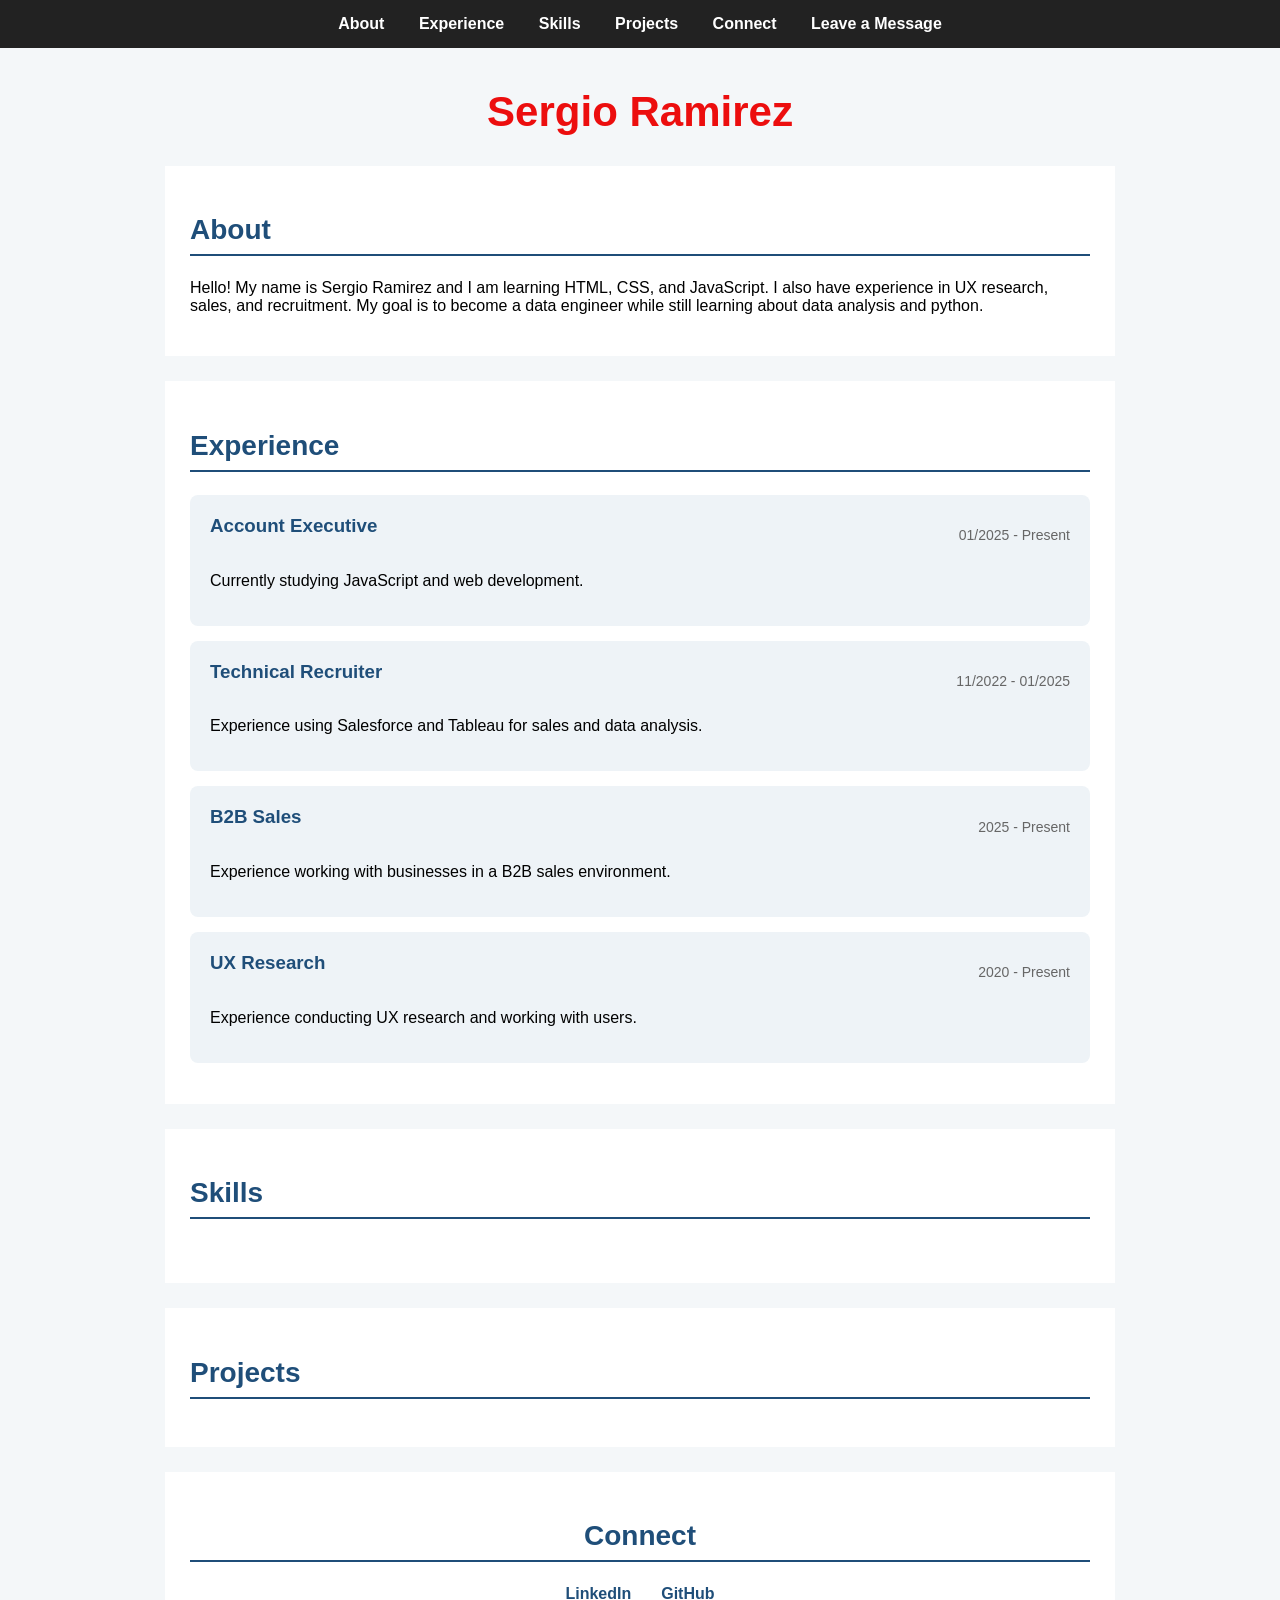
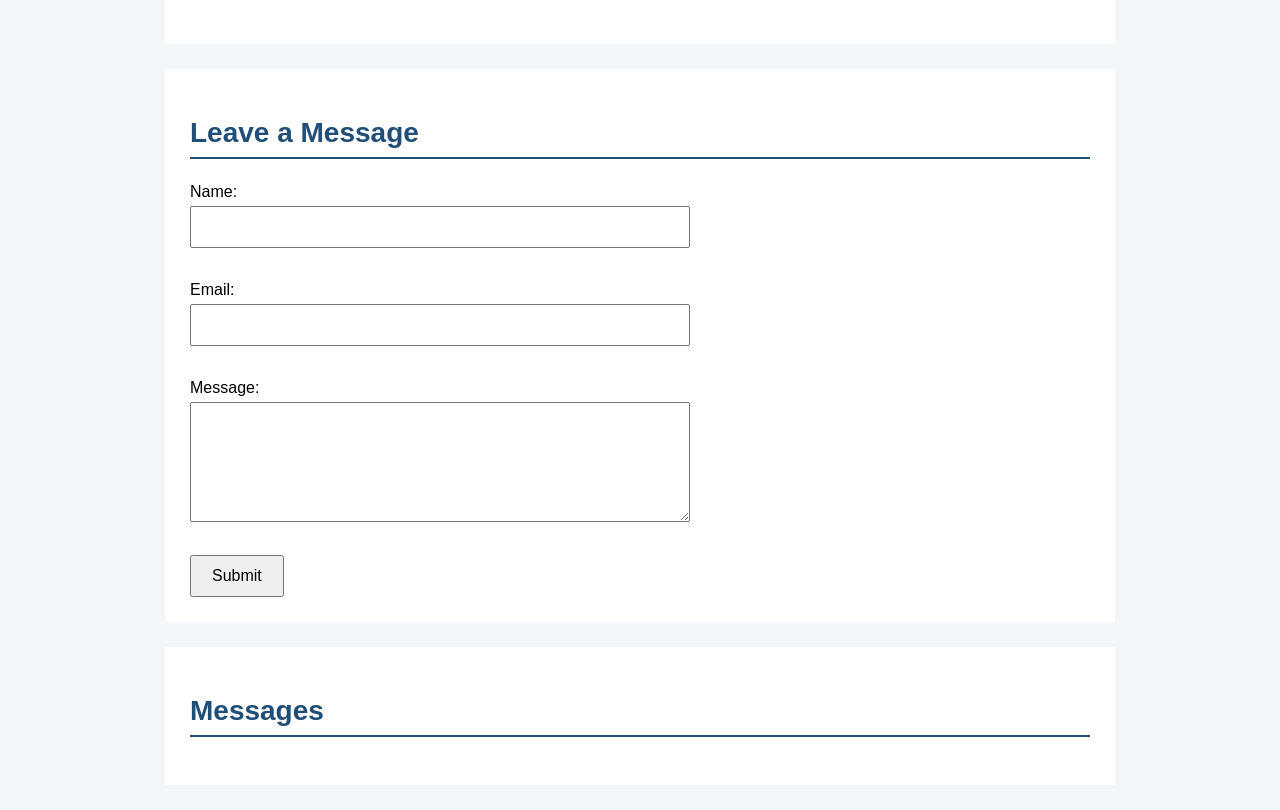
==== index.html @ a716f302 "fix html structure and css syntax" ====
<!DOCTYPE html>
<html>
<head>
    <title>Sergio Ramirez's Portfolio</title>
    <meta name="description" content="Sergio Ramirez's portfolio showcasing experience in account management, UX research, sales, and data.">
    <meta name="keywords" content="HTML, CSS, JavaScript, UX research, sales, and data analysis">
    <link rel="stylesheet" href="css/index.css">
</head>

<body>

<header>
    <nav>
        <a href="#about">About</a>
        <a href="#experience">Experience</a>
        <a href="#skills">Skills</a>
        <a href="#projects">Projects</a>
        <a href="#connect">Connect</a>
        <a href="#leave-message">Leave a Message</a>
    </nav>
</header>

<h1>Sergio Ramirez</h1>

<section id="about">
    <h2>About</h2>
    <p>
        Hello! My name is Sergio Ramirez and I am learning HTML, CSS, and JavaScript.
        I also have experience in UX research, sales, and recruitment.
        My goal is to become a data engineer while still learning about data analysis and python.
    </p>
</section>

<section id="experience">
    <h2>Experience</h2>

    <ul>
        <li>
            <div class="experience-header">
                <h3>Account Executive</h3>
                <span>01/2025 - Present</span>
            </div>
            <p>Currently studying JavaScript and web development.</p>
        </li>

        <li>
            <div class="experience-header">
                <h3>Technical Recruiter</h3>
                <span>11/2022 - 01/2025</span>
            </div>
            <p>Experience using Salesforce and Tableau for sales and data analysis.</p>
        </li>

        <li>
            <div class="experience-header">
                <h3>B2B Sales</h3>
                <span>2025 - Present</span>
            </div>
            <p>Experience working with businesses in a B2B sales environment.</p>
        </li>

        <li>
            <div class="experience-header">
                <h3>UX Research</h3>
                <span>2020 - Present</span>
            </div>
            <p>Experience conducting UX research and working with users.</p>
        </li>
    </ul>
</section>

<section id="skills">
    <h2>Skills</h2>
    <ul></ul>
</section>

<section id="projects">
    <h2>Projects</h2>
    <ul></ul>
</section>

<section id="connect">
    <h2>Connect</h2>

    <ul>
        <li>
            <a href="https://www.linkedin.com/in/sergiojramirez/" target="_blank">
                LinkedIn
            </a>
        </li>

        <li>
            <a href="https://github.com/sergiojramirez" target="_blank">
                GitHub
            </a>
        </li>
    </ul>
</section>

<section id="leave-message">
    <h2>Leave a Message</h2>

    <form name="leave_message">
        <label>
            Name:
            <input type="text" name="usersName" required>
        </label>

        <br>

        <label>
            Email:
            <input type="email" name="usersEmail" required>
        </label>

        <br>

        <label>
            Message:
            <textarea name="usersMessage" required></textarea>
        </label>

        <br>

        <button type="submit">Submit</button>
    </form>
</section>

<section id="messages">
    <h2>Messages</h2>
    <ul></ul>
</section>

<script src="js/index.js"></script>

</body>
</html>
---- css/index.css ----
body {
    background-color: #f4f7f9;
    color: #000000;
    font-family: Arial, sans-serif;
    margin: 0;
}
nav {
    background-color: #222222;
    padding: 15px;
    text-align: center;
}
nav a {
    color: white;
    text-decoration: none;
    font-weight: bold;
    margin: 0 15px;
}
nav a:hover {
    text-decoration: underline;
}

h1 {
    text-align: center;
    font-size: 42px;
    color: #ec0e0e;
    margin: 40px 0 30px;
}
section {
    background-color: white;
    margin: 25px auto;
    padding: 25px;
    max-width: 900px;
}
h2 {
    font-size: 28px;
    font-weight: bold;
    color: #1f4e79;
    border-bottom: 2px solid #1f4e79;
    padding-bottom: 8px;
}
#experience ul {
    display: flex;
    flex-direction: column;
    gap: 15px;
    padding: 0;
}
#experience li {
    background-color: #eef3f7;
    padding: 20px;
    list-style: none;
    border-radius: 8px;
}
.experience-header {
    display: flex;
    justify-content: space-between;
    align-items: center;
}
.experience-header span {
    color: #666666;
    font-size: 14px;
    font-weight: normal;
}
#experience h3 {
    margin-top: 0;
    color: #1f4e79;
}
#connect {
    text-align: center;
}
#connect ul {
    display: flex;
    justify-content: center;
    gap: 30px;
    padding: 0;
}
#connect ul {
    display: flex;
    justify-content: center;
    gap: 30px;
    padding: 0;
}
#connect li {
    list-style: none;
}
#connect a {
    color: #1f4e79;
    font-weight: bold;
    text-decoration: none;
}
#connect a:hover {
    text-decoration: underline;
}

form {
    margin-top: 20px;
}

form label {
    display: block;
    margin-bottom: 15px;
}

form input,
form textarea {
    display: block;
    width: 100%;
    max-width: 500px;
    padding: 10px;
    margin-top: 5px;
    font-size: 16px;
    box-sizing: border-box;
}

form textarea {
    min-height: 120px;
    resize: vertical;
}

form button {
    padding: 10px 20px;
    font-size: 16px;
    cursor: pointer;
}

#messages li {
    margin-bottom: 15px;
}

#messages button {
    margin-left: 10px;
    padding: 5px 10px;
}

#skills ul {
    display: flex;
    flex-direction: row;
    flex-wrap: wrap;
    gap: 20px;
    padding: 0;
}

#skills li {
    padding: 10px;
    list-style: none;
}
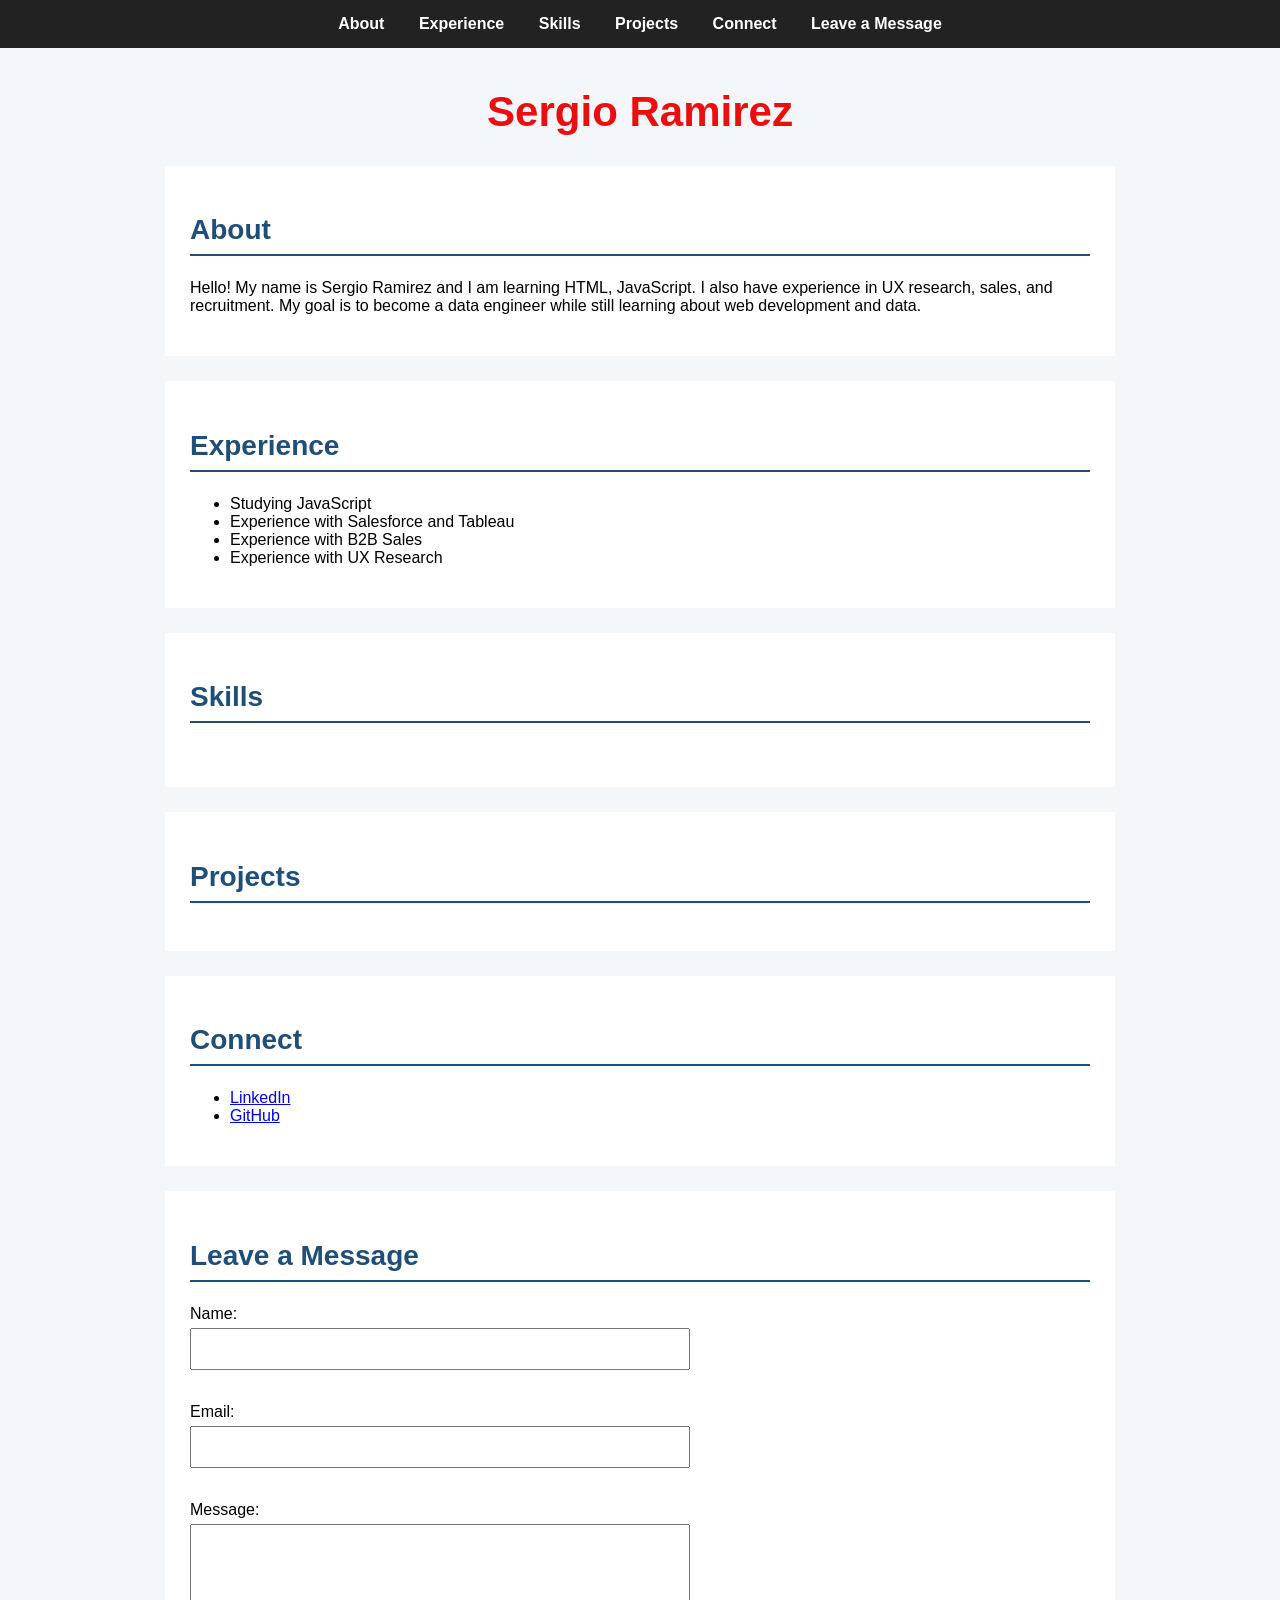
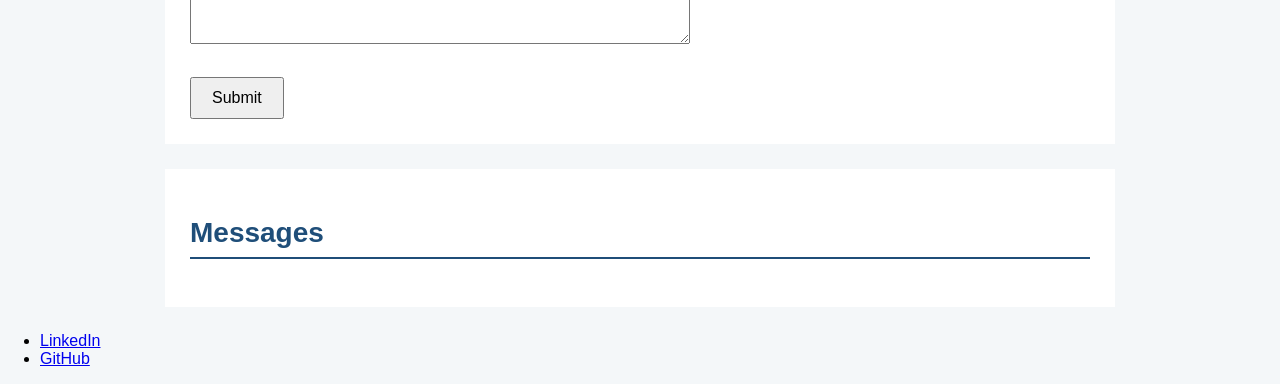
==== commit a6e8f425: "resolve lesson 8 merge conflict" ====
--- a/index.html
+++ b/index.html
@@ -2,11 +2,10 @@
 <html>
 <head>
     <title>Sergio Ramirez's Portfolio</title>
-    <meta name="description" content="Sergio Ramirez's portfolio showcasing experience in account management, UX research, sales, and data.">
-    <meta name="keywords" content="HTML, CSS, JavaScript, UX research, sales, and data analysis">
+    <meta name="description" content="Free Web tutorials">
+    <meta name="keywords" content="HTML, CSS, JavaScript">
     <link rel="stylesheet" href="css/index.css">
 </head>
-
 <body>
 
 <header>
@@ -22,51 +21,21 @@
 
 <h1>Sergio Ramirez</h1>
 
-<section id="about">
-    <h2>About</h2>
-    <p>
-        Hello! My name is Sergio Ramirez and I am learning HTML, CSS, and JavaScript.
-        I also have experience in UX research, sales, and recruitment.
-        My goal is to become a data engineer while still learning about data analysis and python.
-    </p>
+<section id="About">
+<h2>About</h2>
+<p>
+    Hello! My name is Sergio Ramirez and I am learning HTML, JavaScript. I also have experience in UX research, sales, and recruitment. My goal is to become a data engineer while still learning about web development and data.
+</p>
 </section>
 
-<section id="experience">
+<section id="Experience">
     <h2>Experience</h2>
-
-    <ul>
-        <li>
-            <div class="experience-header">
-                <h3>Account Executive</h3>
-                <span>01/2025 - Present</span>
-            </div>
-            <p>Currently studying JavaScript and web development.</p>
-        </li>
-
-        <li>
-            <div class="experience-header">
-                <h3>Technical Recruiter</h3>
-                <span>11/2022 - 01/2025</span>
-            </div>
-            <p>Experience using Salesforce and Tableau for sales and data analysis.</p>
-        </li>
-
-        <li>
-            <div class="experience-header">
-                <h3>B2B Sales</h3>
-                <span>2025 - Present</span>
-            </div>
-            <p>Experience working with businesses in a B2B sales environment.</p>
-        </li>
-
-        <li>
-            <div class="experience-header">
-                <h3>UX Research</h3>
-                <span>2020 - Present</span>
-            </div>
-            <p>Experience conducting UX research and working with users.</p>
-        </li>
-    </ul>
+<ul>
+    <li>Studying JavaScript</li>
+    <li>Experience with Salesforce and Tableau </li>
+    <li>Experience with B2B Sales</li>
+    <li>Experience with UX Research</li>
+</ul>
 </section>
 
 <section id="skills">
@@ -77,9 +46,11 @@
 <section id="projects">
     <h2>Projects</h2>
     <ul></ul>
+    <ul>
+    </ul>
 </section>
 
-<section id="connect">
+<section id="Connect">
     <h2>Connect</h2>
 
     <ul>
@@ -133,5 +104,18 @@
 
 <script src="js/index.js"></script>
 
+<ul>
+    <li>
+        <a href="https://www.linkedin.com/in/sergiojramirez/" target="_blank">LinkedIn
+
+        </a>
+    </li>
+    <li>
+        <a href="https://github.com/sergioramirezII" target="_blank">GitHub
+        </a>
+    </li>
+</ul>
+</section>
+<script src="js/index.js"></script>
 </body>
-</html>
+</html>
--- a/css/index.css
+++ b/css/index.css
@@ -4,17 +4,20 @@
     font-family: Arial, sans-serif;
     margin: 0;
 }
+
 nav {
     background-color: #222222;
     padding: 15px;
     text-align: center;
 }
+
 nav a {
     color: white;
     text-decoration: none;
     font-weight: bold;
     margin: 0 15px;
 }
+
 nav a:hover {
     text-decoration: underline;
 }
@@ -25,12 +28,14 @@
     color: #ec0e0e;
     margin: 40px 0 30px;
 }
+
 section {
     background-color: white;
     margin: 25px auto;
     padding: 25px;
     max-width: 900px;
 }
+
 h2 {
     font-size: 28px;
     font-weight: bold;
@@ -38,57 +43,74 @@
     border-bottom: 2px solid #1f4e79;
     padding-bottom: 8px;
 }
+
 #experience ul {
     display: flex;
     flex-direction: column;
     gap: 15px;
     padding: 0;
 }
+
 #experience li {
     background-color: #eef3f7;
     padding: 20px;
     list-style: none;
     border-radius: 8px;
 }
+
 .experience-header {
     display: flex;
     justify-content: space-between;
     align-items: center;
 }
+
 .experience-header span {
     color: #666666;
     font-size: 14px;
     font-weight: normal;
 }
+
 #experience h3 {
     margin-top: 0;
     color: #1f4e79;
 }
+
 #connect {
     text-align: center;
 }
+
 #connect ul {
     display: flex;
     justify-content: center;
     gap: 30px;
     padding: 0;
 }
-#connect ul {
-    display: flex;
-    justify-content: center;
-    gap: 30px;
-    padding: 0;
-}
+
 #connect li {
     list-style: none;
 }
+
 #connect a {
     color: #1f4e79;
     font-weight: bold;
     text-decoration: none;
 }
+
 #connect a:hover {
     text-decoration: underline;
+}
+
+#skills ul {
+    display: flex;
+    flex-direction: row;
+    flex-wrap: wrap;
+    gap: 20px;
+    padding: 0;
+}
+
+#skills li {
+    padding: 10px;
+    list-style: none;
 }
 
 form {
@@ -129,17 +151,4 @@
 #messages button {
     margin-left: 10px;
     padding: 5px 10px;
-}
-
-#skills ul {
-    display: flex;
-    flex-direction: row;
-    flex-wrap: wrap;
-    gap: 20px;
-    padding: 0;
-}
-
-#skills li {
-    padding: 10px;
-    list-style: none;
 }
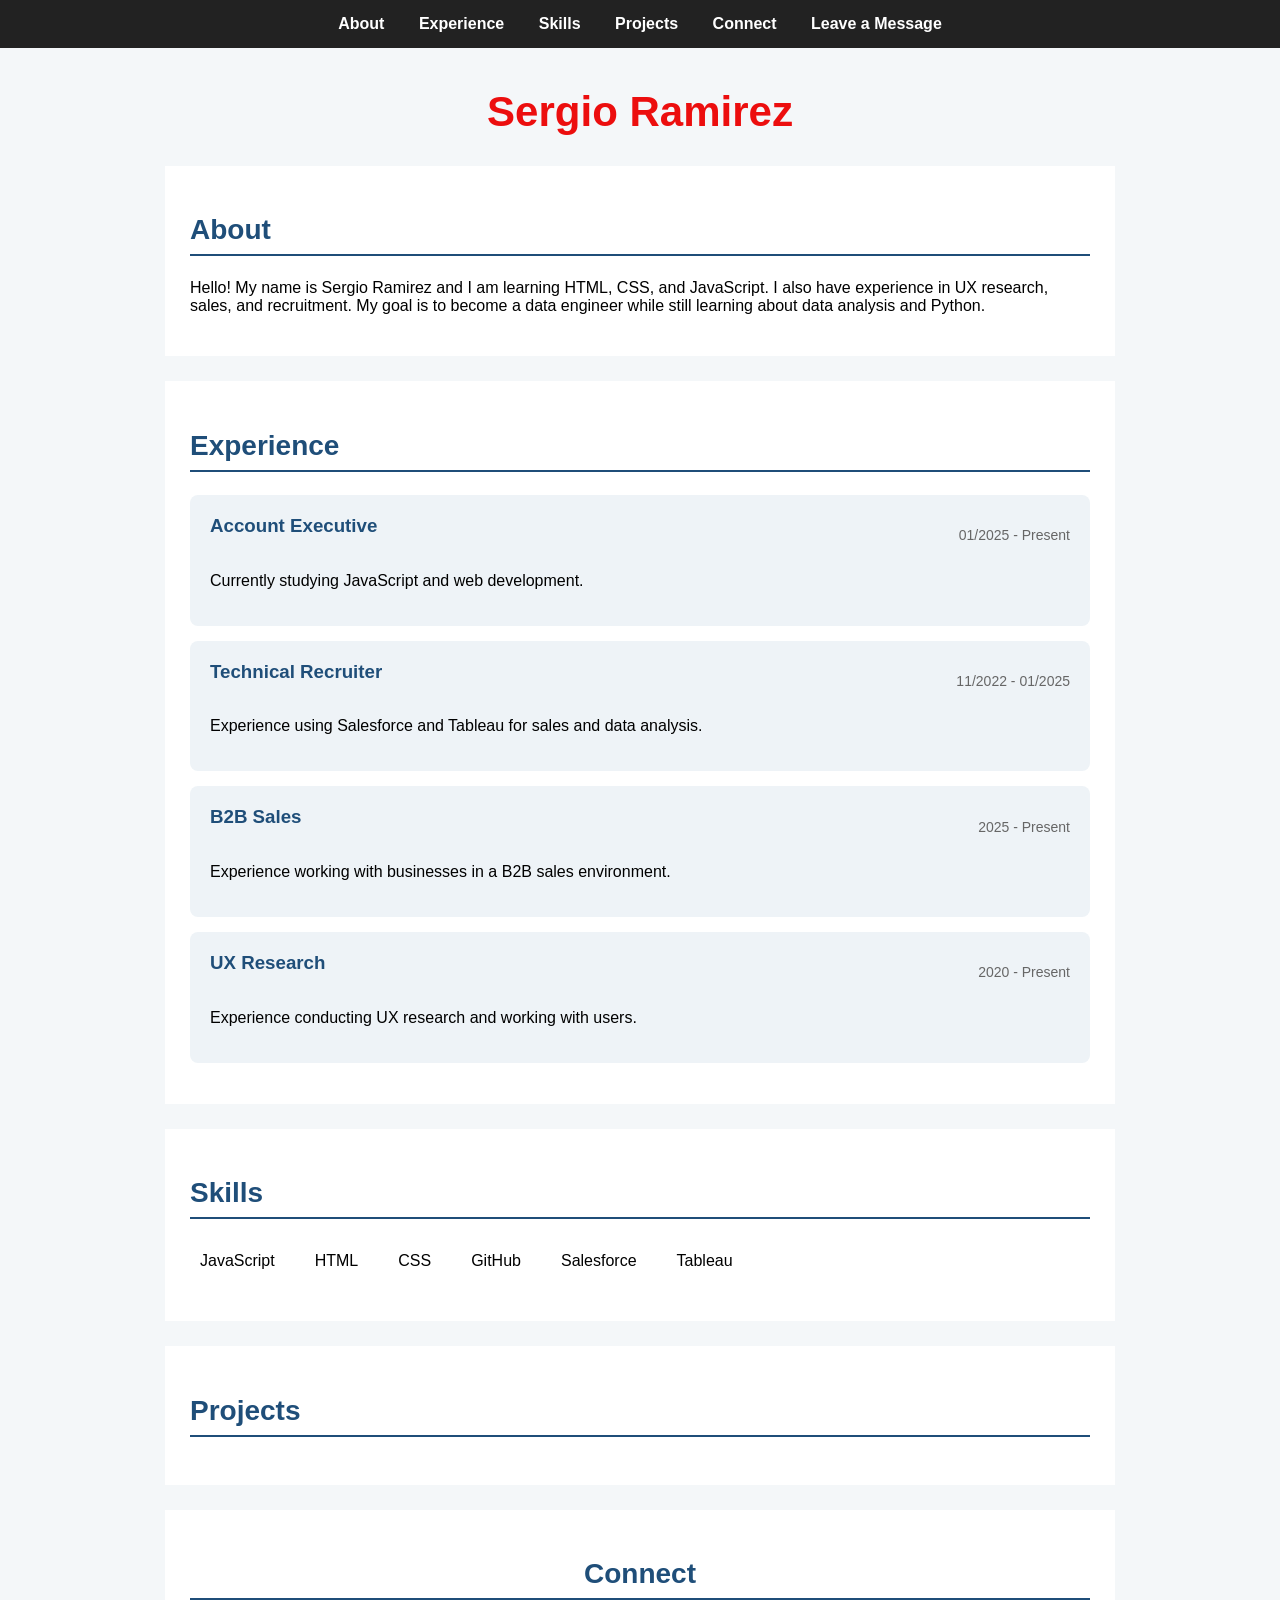
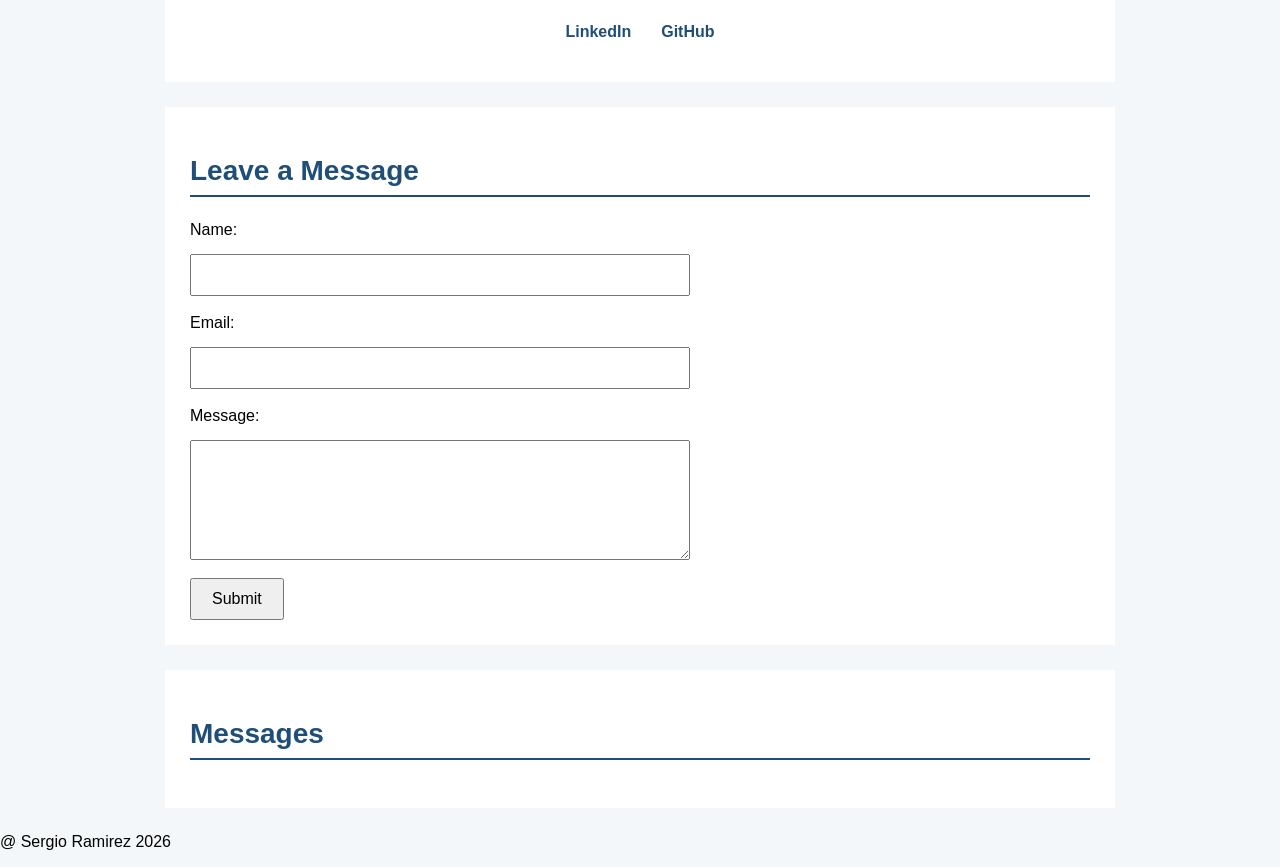
==== commit 6172cc6e: "clean up message form html" ====
--- a/index.html
+++ b/index.html
@@ -2,10 +2,11 @@
 <html>
 <head>
     <title>Sergio Ramirez's Portfolio</title>
-    <meta name="description" content="Free Web tutorials">
-    <meta name="keywords" content="HTML, CSS, JavaScript">
+    <meta name="description" content="Sergio Ramirez's portfolio showcasing experience in account management, UX research, sales, and data.">
+    <meta name="keywords" content="HTML, CSS, JavaScript, UX research, sales, and data analysis">
     <link rel="stylesheet" href="css/index.css">
 </head>
+
 <body>
 
 <header>
@@ -21,21 +22,51 @@
 
 <h1>Sergio Ramirez</h1>
 
-<section id="About">
-<h2>About</h2>
-<p>
-    Hello! My name is Sergio Ramirez and I am learning HTML, JavaScript. I also have experience in UX research, sales, and recruitment. My goal is to become a data engineer while still learning about web development and data.
-</p>
+<section id="about">
+    <h2>About</h2>
+    <p>
+        Hello! My name is Sergio Ramirez and I am learning HTML, CSS, and JavaScript.
+        I also have experience in UX research, sales, and recruitment.
+        My goal is to become a data engineer while still learning about data analysis and Python.
+    </p>
 </section>
 
-<section id="Experience">
+<section id="experience">
     <h2>Experience</h2>
-<ul>
-    <li>Studying JavaScript</li>
-    <li>Experience with Salesforce and Tableau </li>
-    <li>Experience with B2B Sales</li>
-    <li>Experience with UX Research</li>
-</ul>
+
+    <ul>
+        <li>
+            <div class="experience-header">
+                <h3>Account Executive</h3>
+                <span>01/2025 - Present</span>
+            </div>
+            <p>Currently studying JavaScript and web development.</p>
+        </li>
+
+        <li>
+            <div class="experience-header">
+                <h3>Technical Recruiter</h3>
+                <span>11/2022 - 01/2025</span>
+            </div>
+            <p>Experience using Salesforce and Tableau for sales and data analysis.</p>
+        </li>
+
+        <li>
+            <div class="experience-header">
+                <h3>B2B Sales</h3>
+                <span>2025 - Present</span>
+            </div>
+            <p>Experience working with businesses in a B2B sales environment.</p>
+        </li>
+
+        <li>
+            <div class="experience-header">
+                <h3>UX Research</h3>
+                <span>2020 - Present</span>
+            </div>
+            <p>Experience conducting UX research and working with users.</p>
+        </li>
+    </ul>
 </section>
 
 <section id="skills">
@@ -46,11 +77,9 @@
 <section id="projects">
     <h2>Projects</h2>
     <ul></ul>
-    <ul>
-    </ul>
 </section>
 
-<section id="Connect">
+<section id="connect">
     <h2>Connect</h2>
 
     <ul>
@@ -72,24 +101,18 @@
     <h2>Leave a Message</h2>
 
     <form name="leave_message">
-        <label>
-            Name:
-            <input type="text" name="usersName" required>
-        </label>
+        <label for="usersName">Name:</label>
+        <input type="text" id="usersName" name="usersName" required>
 
         <br>
 
-        <label>
-            Email:
-            <input type="email" name="usersEmail" required>
-        </label>
+        <label for="usersEmail">Email:</label>
+        <input type="email" id="usersEmail" name="usersEmail" required>
 
         <br>
 
-        <label>
-            Message:
-            <textarea name="usersMessage" required></textarea>
-        </label>
+        <label for="usersMessage">Message:</label>
+        <textarea id="usersMessage" name="usersMessage" required></textarea>
 
         <br>
 
@@ -104,18 +127,5 @@
 
 <script src="js/index.js"></script>
 
-<ul>
-    <li>
-        <a href="https://www.linkedin.com/in/sergiojramirez/" target="_blank">LinkedIn
-
-        </a>
-    </li>
-    <li>
-        <a href="https://github.com/sergioramirezII" target="_blank">GitHub
-        </a>
-    </li>
-</ul>
-</section>
-<script src="js/index.js"></script>
 </body>
 </html>
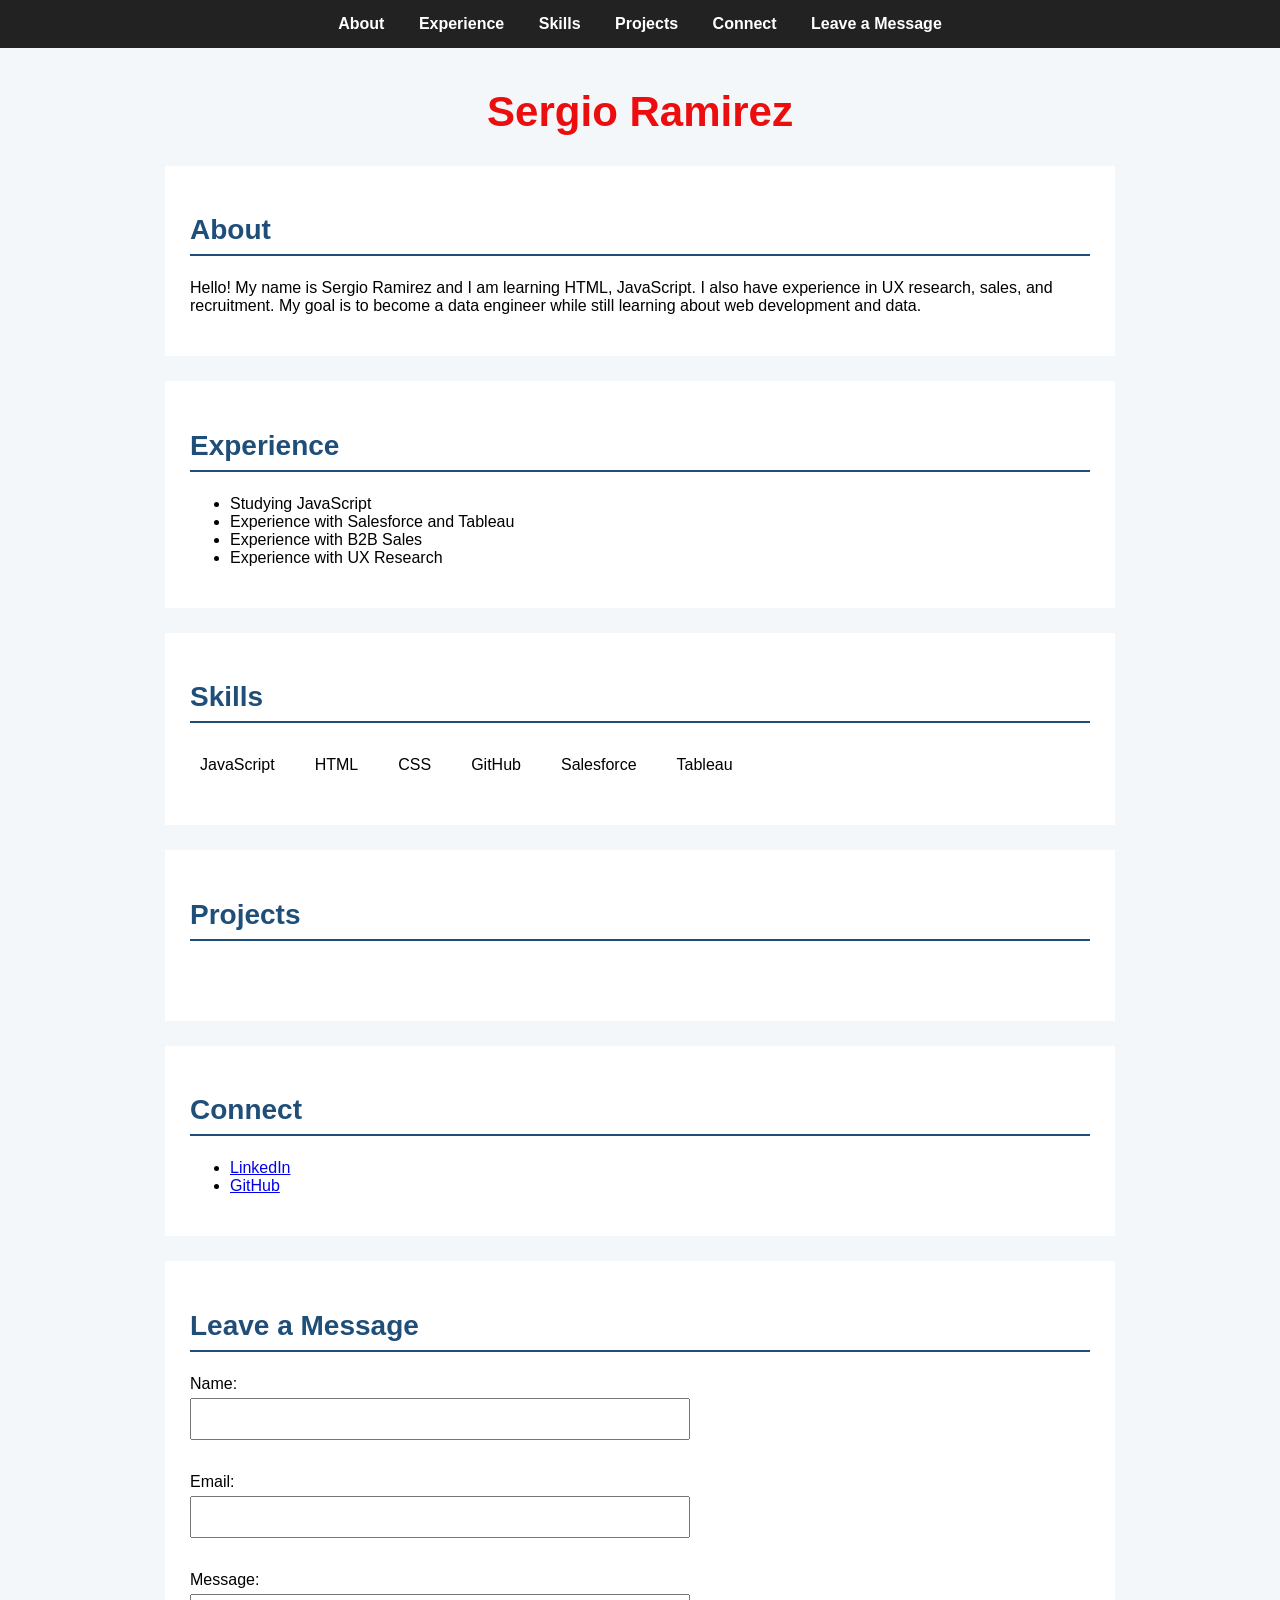
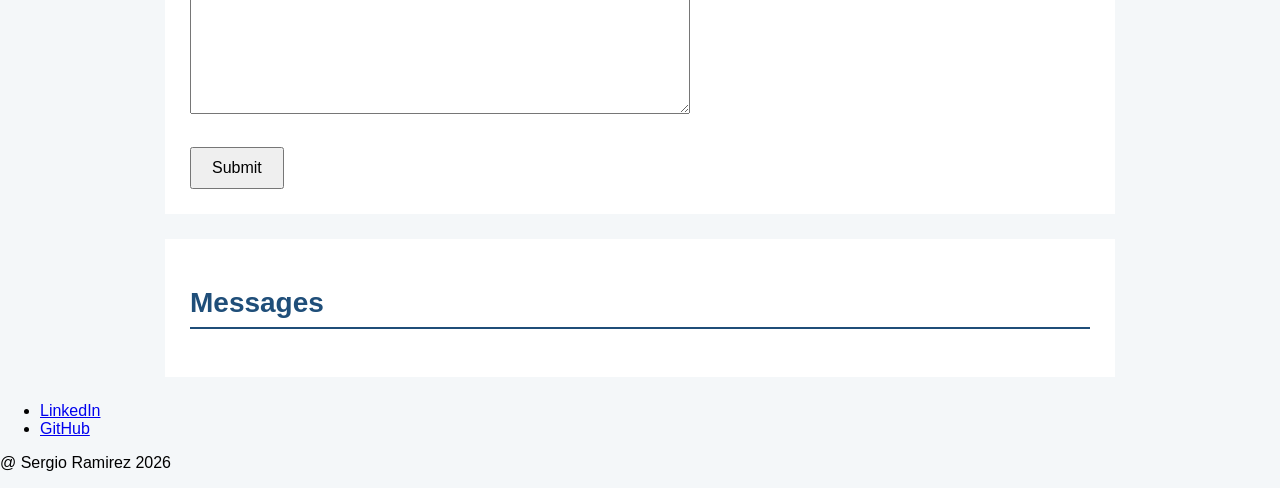
==== commit 79bb018c: "API fetch completed" ====
--- a/index.html
+++ b/index.html
@@ -2,11 +2,10 @@
 <html>
 <head>
     <title>Sergio Ramirez's Portfolio</title>
-    <meta name="description" content="Sergio Ramirez's portfolio showcasing experience in account management, UX research, sales, and data.">
-    <meta name="keywords" content="HTML, CSS, JavaScript, UX research, sales, and data analysis">
+    <meta name="description" content="Free Web tutorials">
+    <meta name="keywords" content="HTML, CSS, JavaScript">
     <link rel="stylesheet" href="css/index.css">
 </head>
-
 <body>
 
 <header>
@@ -22,51 +21,21 @@
 
 <h1>Sergio Ramirez</h1>
 
-<section id="about">
-    <h2>About</h2>
-    <p>
-        Hello! My name is Sergio Ramirez and I am learning HTML, CSS, and JavaScript.
-        I also have experience in UX research, sales, and recruitment.
-        My goal is to become a data engineer while still learning about data analysis and Python.
-    </p>
+<section id="About">
+<h2>About</h2>
+<p>
+    Hello! My name is Sergio Ramirez and I am learning HTML, JavaScript. I also have experience in UX research, sales, and recruitment. My goal is to become a data engineer while still learning about web development and data.
+</p>
 </section>
 
-<section id="experience">
+<section id="Experience">
     <h2>Experience</h2>
-
-    <ul>
-        <li>
-            <div class="experience-header">
-                <h3>Account Executive</h3>
-                <span>01/2025 - Present</span>
-            </div>
-            <p>Currently studying JavaScript and web development.</p>
-        </li>
-
-        <li>
-            <div class="experience-header">
-                <h3>Technical Recruiter</h3>
-                <span>11/2022 - 01/2025</span>
-            </div>
-            <p>Experience using Salesforce and Tableau for sales and data analysis.</p>
-        </li>
-
-        <li>
-            <div class="experience-header">
-                <h3>B2B Sales</h3>
-                <span>2025 - Present</span>
-            </div>
-            <p>Experience working with businesses in a B2B sales environment.</p>
-        </li>
-
-        <li>
-            <div class="experience-header">
-                <h3>UX Research</h3>
-                <span>2020 - Present</span>
-            </div>
-            <p>Experience conducting UX research and working with users.</p>
-        </li>
-    </ul>
+<ul>
+    <li>Studying JavaScript</li>
+    <li>Experience with Salesforce and Tableau </li>
+    <li>Experience with B2B Sales</li>
+    <li>Experience with UX Research</li>
+</ul>
 </section>
 
 <section id="skills">
@@ -77,9 +46,11 @@
 <section id="projects">
     <h2>Projects</h2>
     <ul></ul>
+    <ul>
+    </ul>
 </section>
 
-<section id="connect">
+<section id="Connect">
     <h2>Connect</h2>
 
     <ul>
@@ -101,18 +72,24 @@
     <h2>Leave a Message</h2>
 
     <form name="leave_message">
-        <label for="usersName">Name:</label>
-        <input type="text" id="usersName" name="usersName" required>
+        <label>
+            Name:
+            <input type="text" name="usersName" required>
+        </label>
 
         <br>
 
-        <label for="usersEmail">Email:</label>
-        <input type="email" id="usersEmail" name="usersEmail" required>
+        <label>
+            Email:
+            <input type="email" name="usersEmail" required>
+        </label>
 
         <br>
 
-        <label for="usersMessage">Message:</label>
-        <textarea id="usersMessage" name="usersMessage" required></textarea>
+        <label>
+            Message:
+            <textarea name="usersMessage" required></textarea>
+        </label>
 
         <br>
 
@@ -125,7 +102,18 @@
     <ul></ul>
 </section>
 
+<ul>
+    <li>
+        <a href="https://www.linkedin.com/in/sergiojramirez/" target="_blank">LinkedIn
+
+        </a>
+    </li>
+    <li>
+        <a href="https://github.com/sergioramirezII" target="_blank">GitHub
+        </a>
+    </li>
+</ul>
+</section>
 <script src="js/index.js"></script>
-
 </body>
 </html>
--- a/css/index.css
+++ b/css/index.css
@@ -151,4 +151,46 @@
 #messages button {
     margin-left: 10px;
     padding: 5px 10px;
+}
+
+#projects ul {
+    display: flex;
+    flex-wrap: wrap;
+    gap: 20px;
+    padding: 0;
+}
+
+#projects li {
+    list-style: none;
+    background-color: #eef3f7;
+    padding: 15px 20px;
+    border-radius: 8px;
+    border: 1px solid #ccc;
+}
+
+@media (max-width: 600px) {
+    nav a {
+        display: block;
+        margin: 10px 0;
+    }
+
+    section {
+        margin: 15px;
+        padding: 20px;
+    }
+
+    #projects ul {
+        flex-direction: column;
+    }
+
+    #projects li {
+        width: 100%;
+        box-sizing: border-box;
+    }
+
+    .experience-header {
+        flex-direction: column;
+        align-items: flex-start;
+        gap: 5px;
+    }
 }
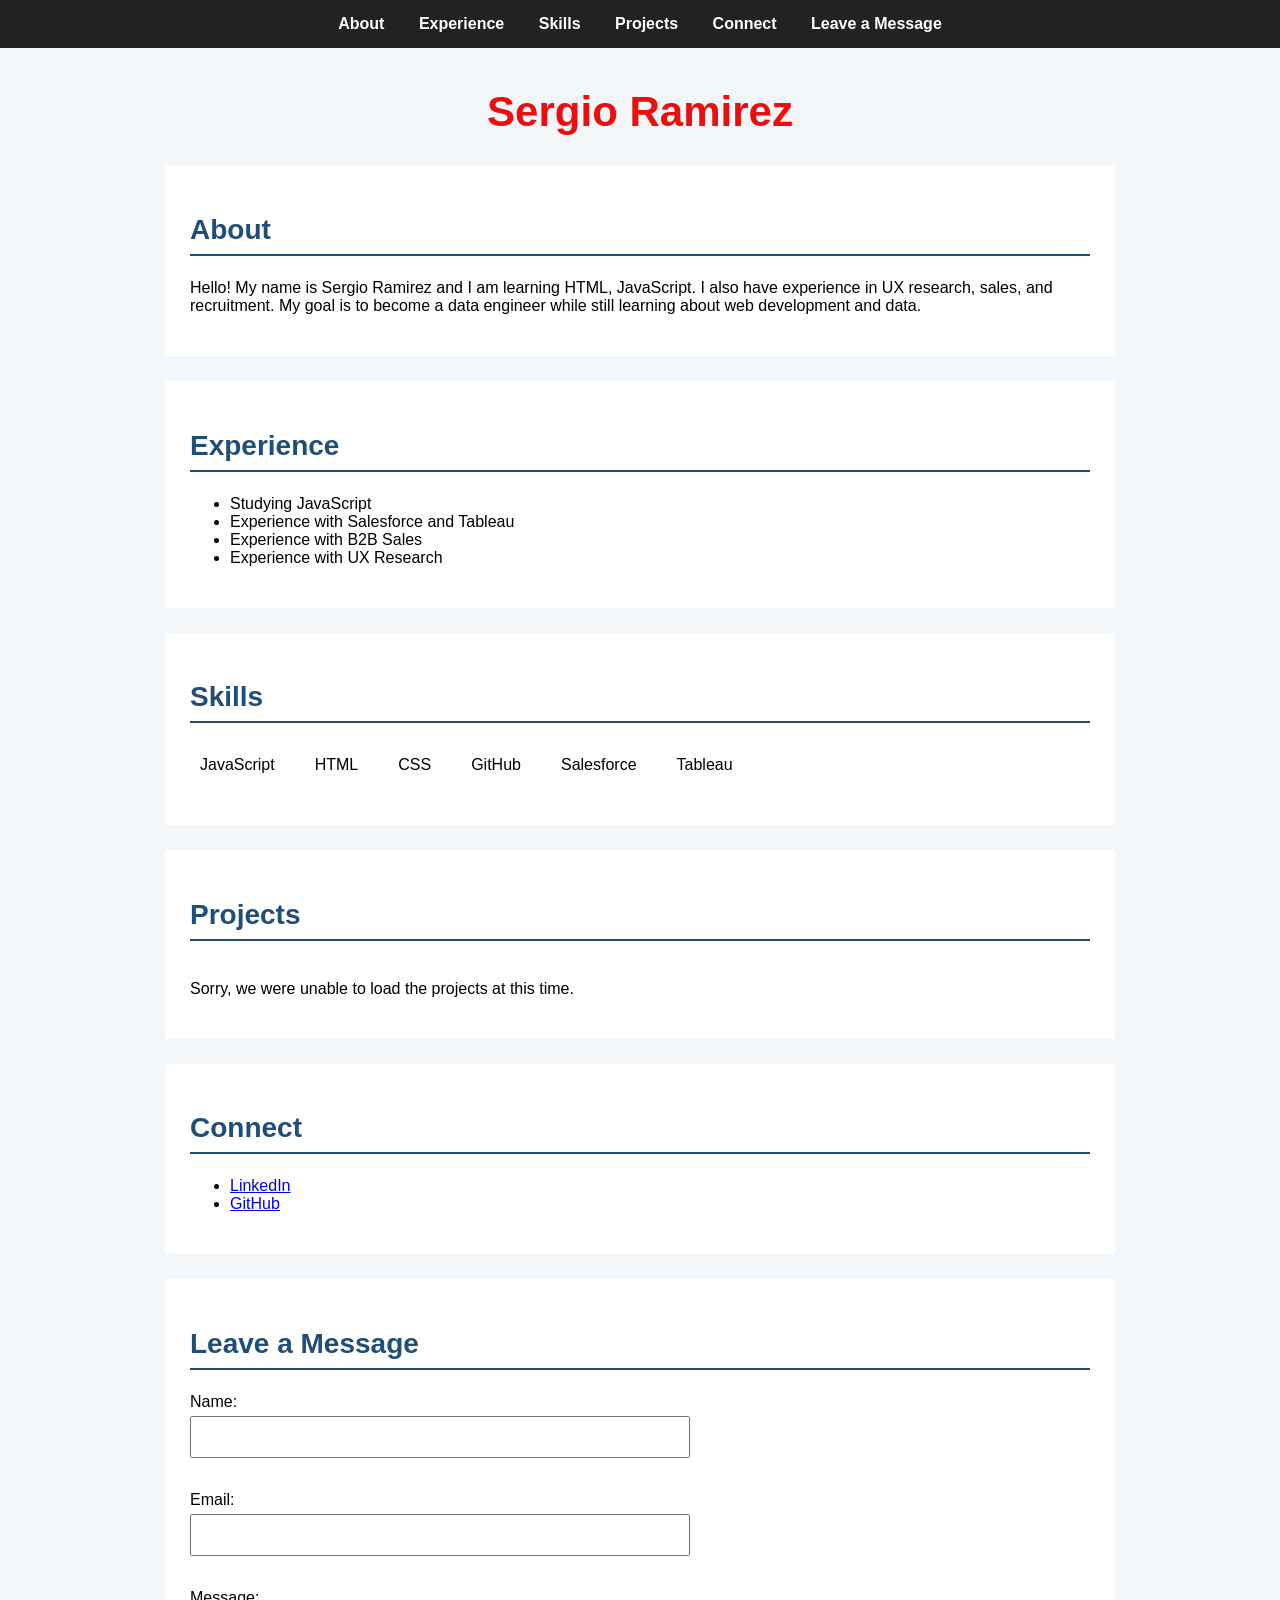
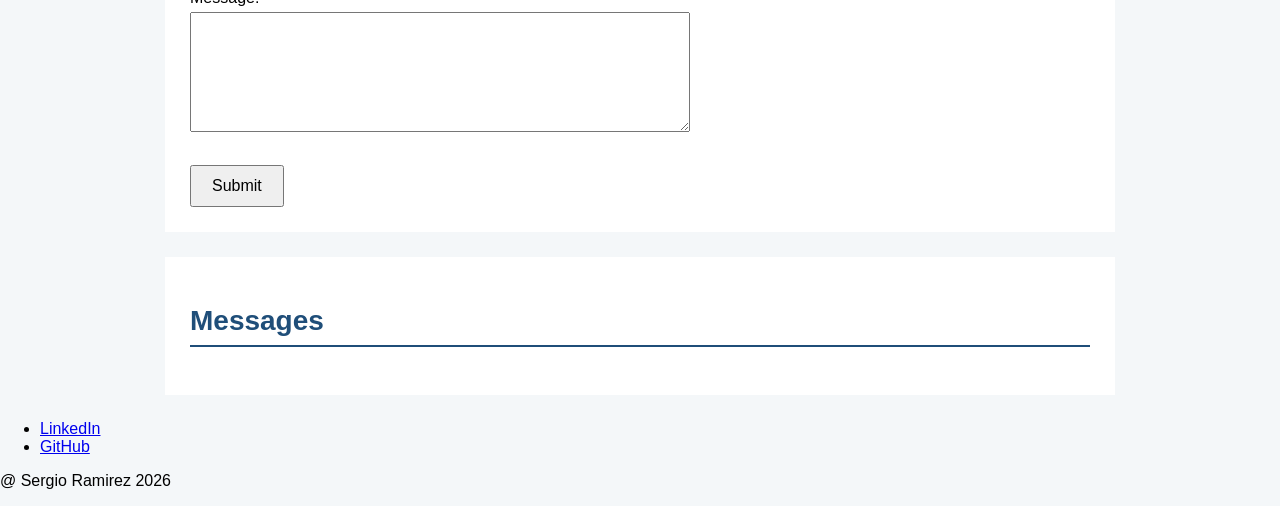
==== commit 5c0fb94b: "Fix project list and error handling" ====
--- a/index.html
+++ b/index.html
@@ -46,8 +46,6 @@
 <section id="projects">
     <h2>Projects</h2>
     <ul></ul>
-    <ul>
-    </ul>
 </section>
 
 <section id="Connect">
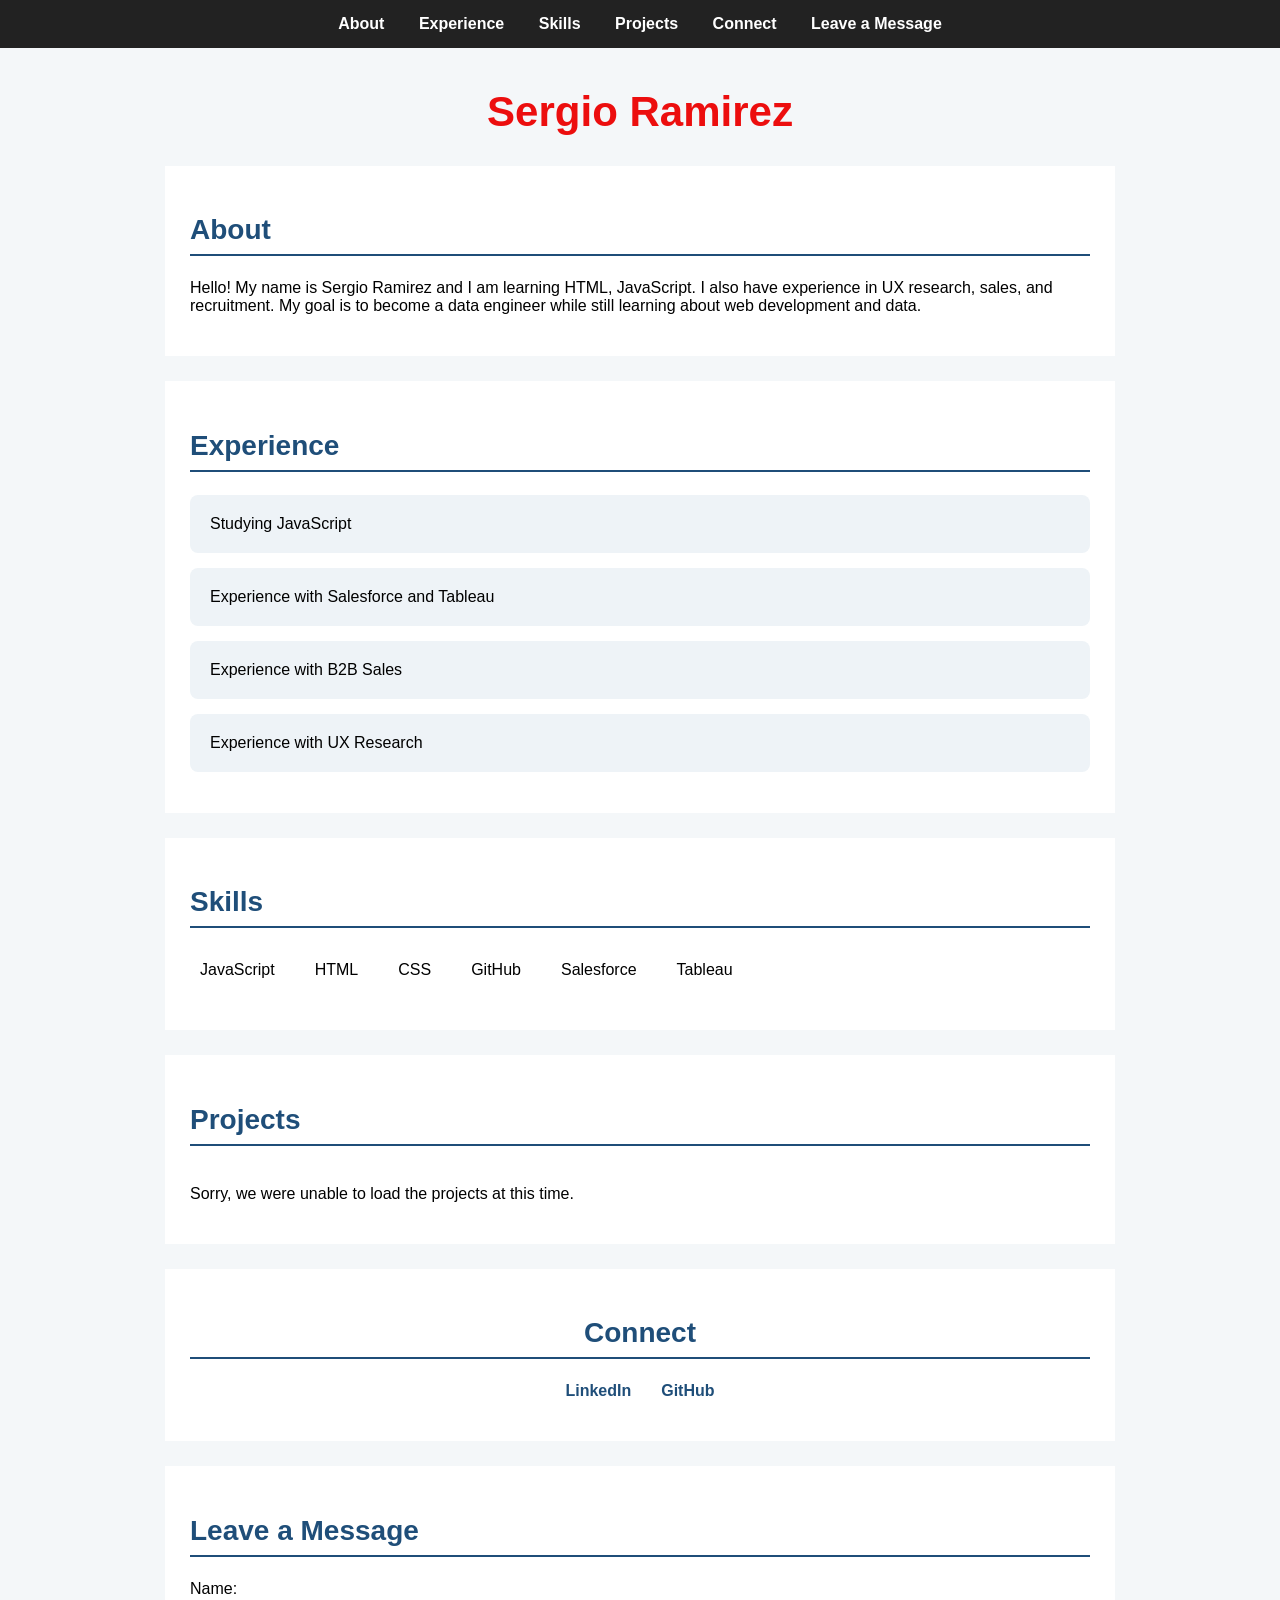
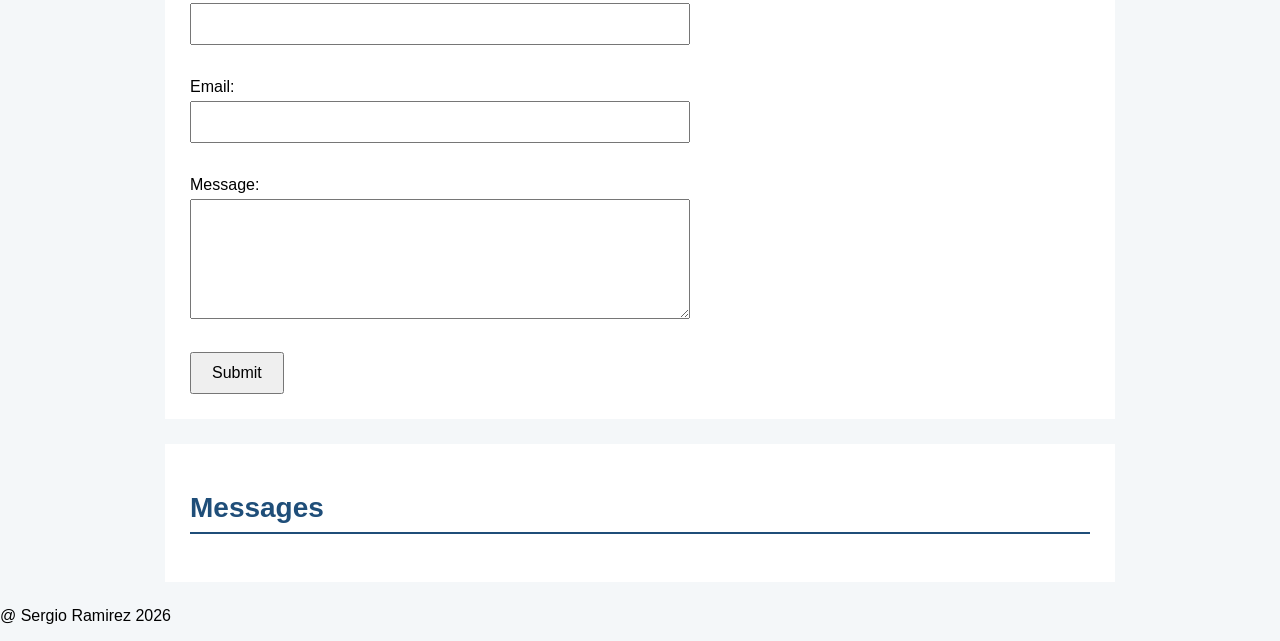
==== commit 87a83653: "Fix project list and error handling" ====
--- a/index.html
+++ b/index.html
@@ -2,8 +2,8 @@
 <html>
 <head>
     <title>Sergio Ramirez's Portfolio</title>
-    <meta name="description" content="Free Web tutorials">
-    <meta name="keywords" content="HTML, CSS, JavaScript">
+   <meta name="description" content="Sergio Ramirez's portfolio showcasing experience in sales, UX research, data, and web development.">
+    <meta name="keywords" content="HTML, CSS, JavaScript, UX research, sales, data">
     <link rel="stylesheet" href="css/index.css">
 </head>
 <body>
@@ -21,14 +21,14 @@
 
 <h1>Sergio Ramirez</h1>
 
-<section id="About">
+<section id="about">
 <h2>About</h2>
 <p>
     Hello! My name is Sergio Ramirez and I am learning HTML, JavaScript. I also have experience in UX research, sales, and recruitment. My goal is to become a data engineer while still learning about web development and data.
 </p>
 </section>
 
-<section id="Experience">
+<section id="experience">
     <h2>Experience</h2>
 <ul>
     <li>Studying JavaScript</li>
@@ -48,7 +48,7 @@
     <ul></ul>
 </section>
 
-<section id="Connect">
+<section id="connect">
     <h2>Connect</h2>
 
     <ul>
@@ -100,18 +100,6 @@
     <ul></ul>
 </section>
 
-<ul>
-    <li>
-        <a href="https://www.linkedin.com/in/sergiojramirez/" target="_blank">LinkedIn
-
-        </a>
-    </li>
-    <li>
-        <a href="https://github.com/sergioramirezII" target="_blank">GitHub
-        </a>
-    </li>
-</ul>
-</section>
 <script src="js/index.js"></script>
 </body>
 </html>
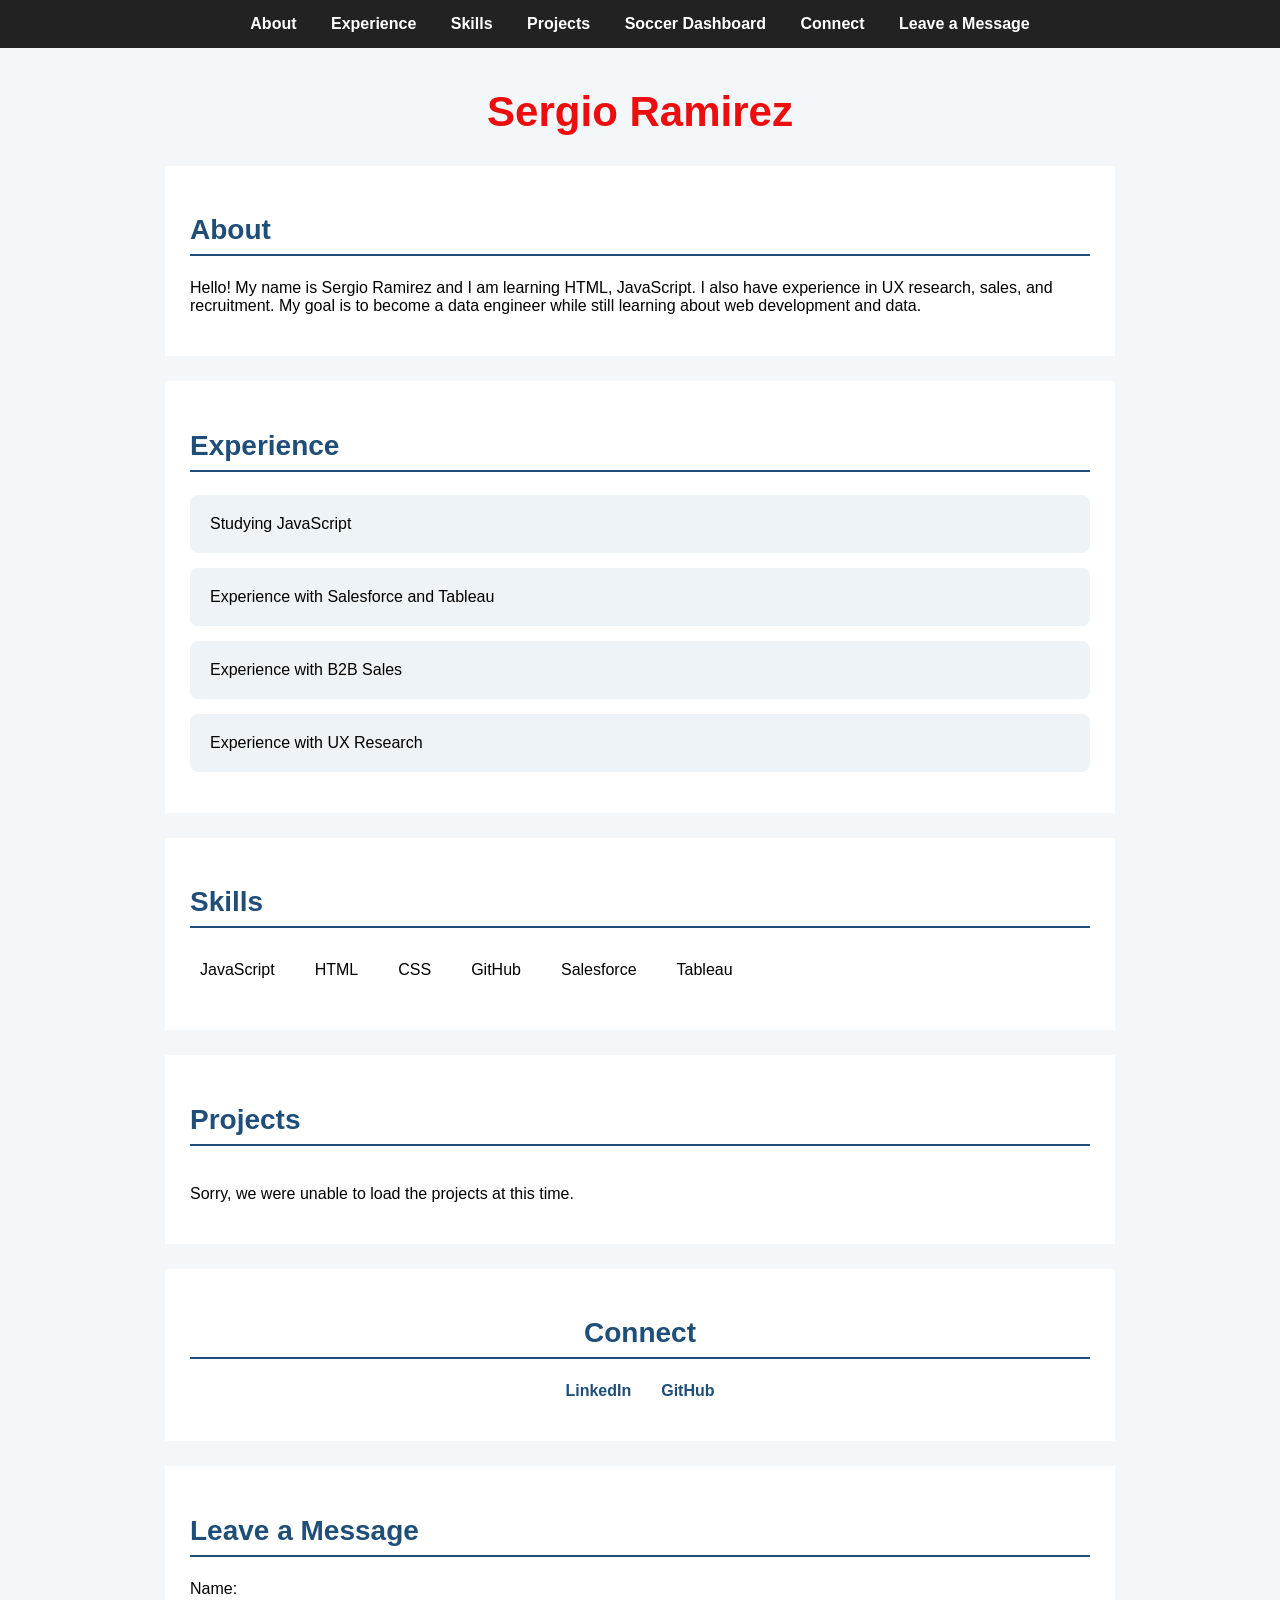
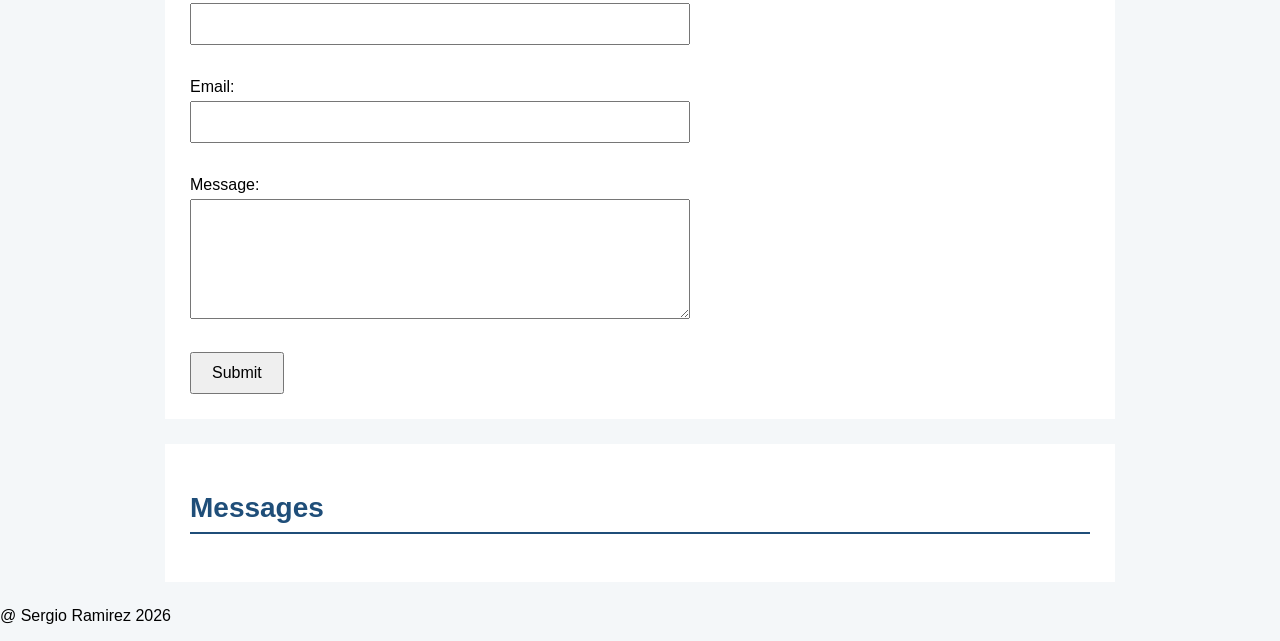
==== commit aa3a23c1: "added open api page" ====
--- a/index.html
+++ b/index.html
@@ -14,6 +14,7 @@
         <a href="#experience">Experience</a>
         <a href="#skills">Skills</a>
         <a href="#projects">Projects</a>
+        <a href="api.html">Soccer Dashboard</a>
         <a href="#connect">Connect</a>
         <a href="#leave-message">Leave a Message</a>
     </nav>
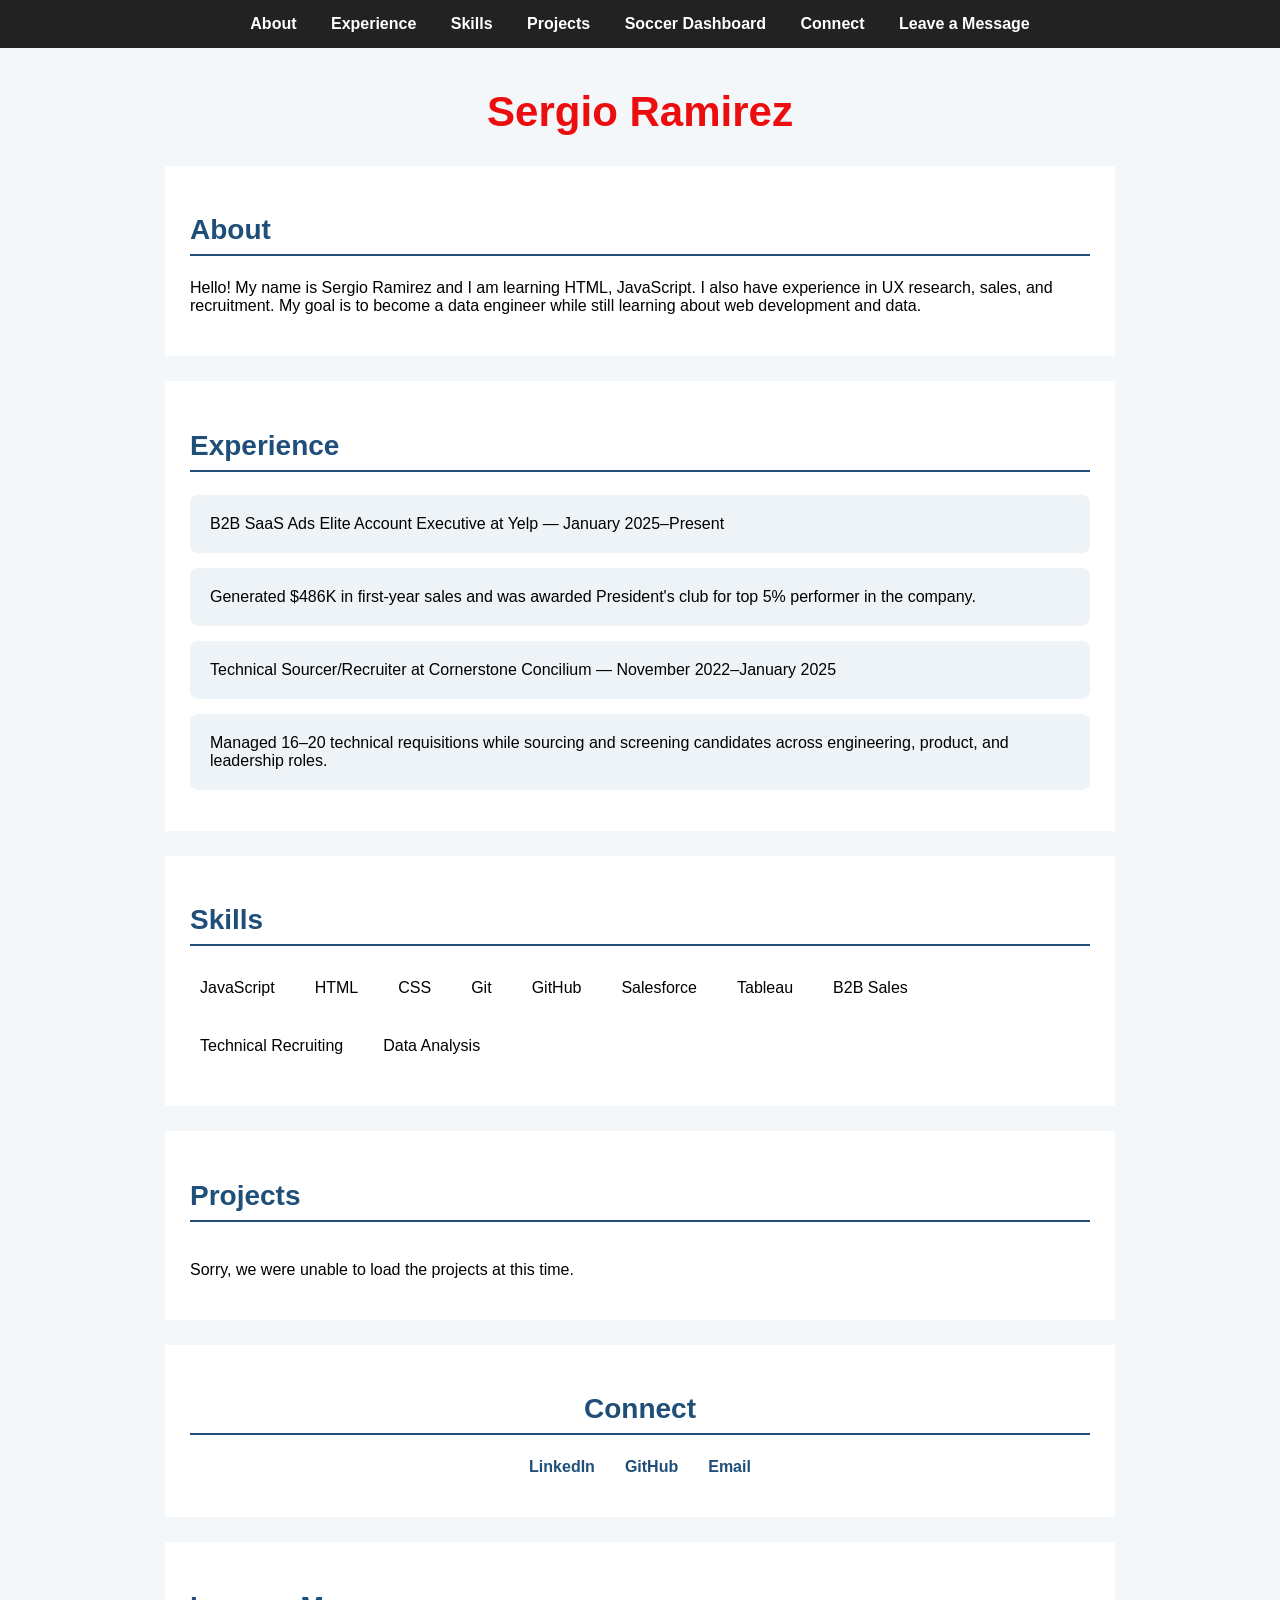
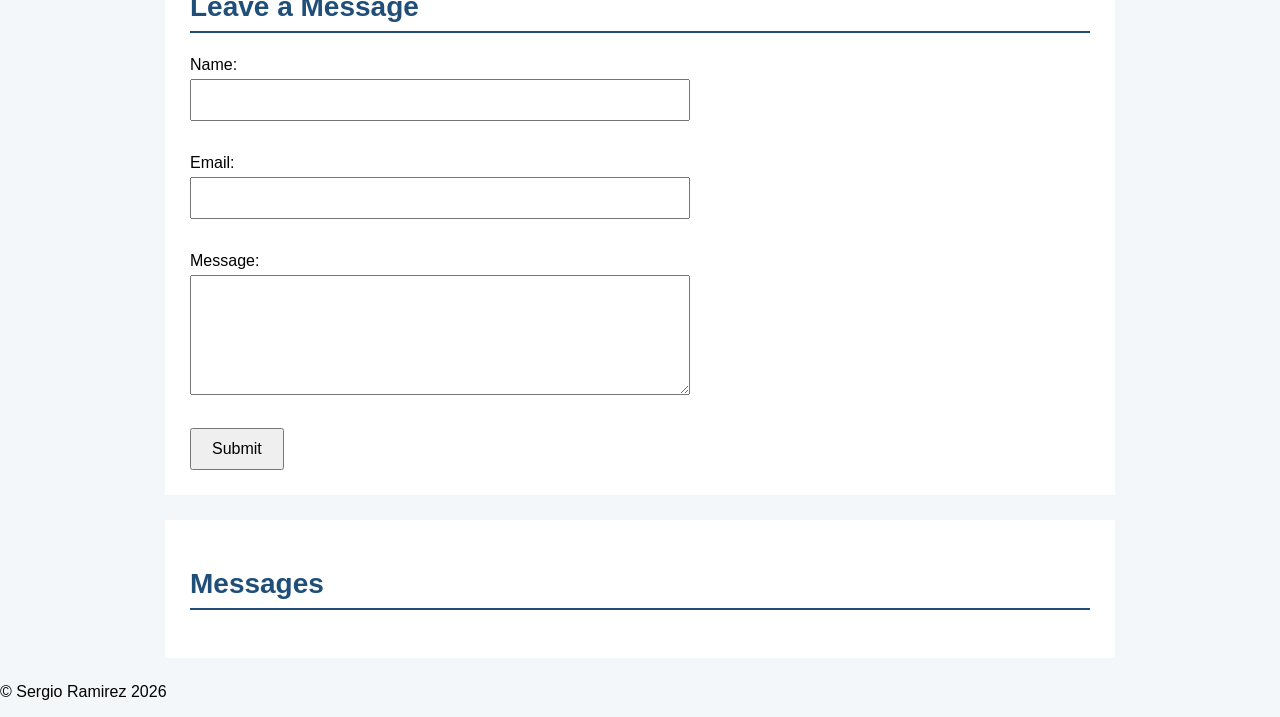
==== commit f37f5d26: "Polish final project" ====
--- a/index.html
+++ b/index.html
@@ -8,6 +8,7 @@
 </head>
 <body>
 
+<!-- navigation bar -->
 <header>
     <nav>
         <a href="#about">About</a>
@@ -20,6 +21,7 @@
     </nav>
 </header>
 
+<!-- introduction section -->
 <h1>Sergio Ramirez</h1>
 
 <section id="about">
@@ -29,26 +31,30 @@
 </p>
 </section>
 
+<!-- experience section -->
 <section id="experience">
     <h2>Experience</h2>
 <ul>
-    <li>Studying JavaScript</li>
-    <li>Experience with Salesforce and Tableau </li>
-    <li>Experience with B2B Sales</li>
-    <li>Experience with UX Research</li>
+    <li>B2B SaaS Ads Elite Account Executive at Yelp — January 2025–Present</li>
+    <li>Generated $486K in first-year sales and was awarded President's club for top 5% performer in the company.</li>
+    <li>Technical Sourcer/Recruiter at Cornerstone Concilium — November 2022–January 2025</li>
+    <li>Managed 16–20 technical requisitions while sourcing and screening candidates across engineering, product, and leadership roles.</li>
 </ul>
 </section>
 
+<!-- skills section -->
 <section id="skills">
     <h2>Skills</h2>
     <ul></ul>
 </section>
 
+<!-- projects section -->
 <section id="projects">
     <h2>Projects</h2>
     <ul></ul>
 </section>
 
+<!-- connect section -->
 <section id="connect">
     <h2>Connect</h2>
 
@@ -63,6 +69,9 @@
             <a href="https://github.com/sergiojramirez" target="_blank">
                 GitHub
             </a>
+        </li>
+        <li>
+            <a href="mailto:sergio.j.ramirez@gmail.com">Email</a>
         </li>
     </ul>
 </section>
--- a/css/index.css
+++ b/css/index.css
@@ -1,3 +1,4 @@
+/* General Styles */
 body {
     background-color: #f4f7f9;
     color: #000000;
@@ -5,11 +6,13 @@
     margin: 0;
 }
 
+/* Navigation */
 nav {
     background-color: #222222;
     padding: 15px;
     text-align: center;
 }
+
 
 nav a {
     color: white;
@@ -43,7 +46,7 @@
     border-bottom: 2px solid #1f4e79;
     padding-bottom: 8px;
 }
-
+/* Experience Section */
 #experience ul {
     display: flex;
     flex-direction: column;
@@ -75,6 +78,7 @@
     color: #1f4e79;
 }
 
+/* Connect Section */
 #connect {
     text-align: center;
 }
@@ -100,6 +104,7 @@
     text-decoration: underline;
 }
 
+/* Skills Section */
 #skills ul {
     display: flex;
     flex-direction: row;
@@ -113,6 +118,7 @@
     list-style: none;
 }
 
+/* Message Form */
 form {
     margin-top: 20px;
 }
@@ -153,6 +159,7 @@
     padding: 5px 10px;
 }
 
+/* Projects Section */
 #projects ul {
     display: flex;
     flex-wrap: wrap;
@@ -168,6 +175,7 @@
     border: 1px solid #ccc;
 }
 
+/* Mobile Styles */
 @media (max-width: 600px) {
     nav a {
         display: block;
